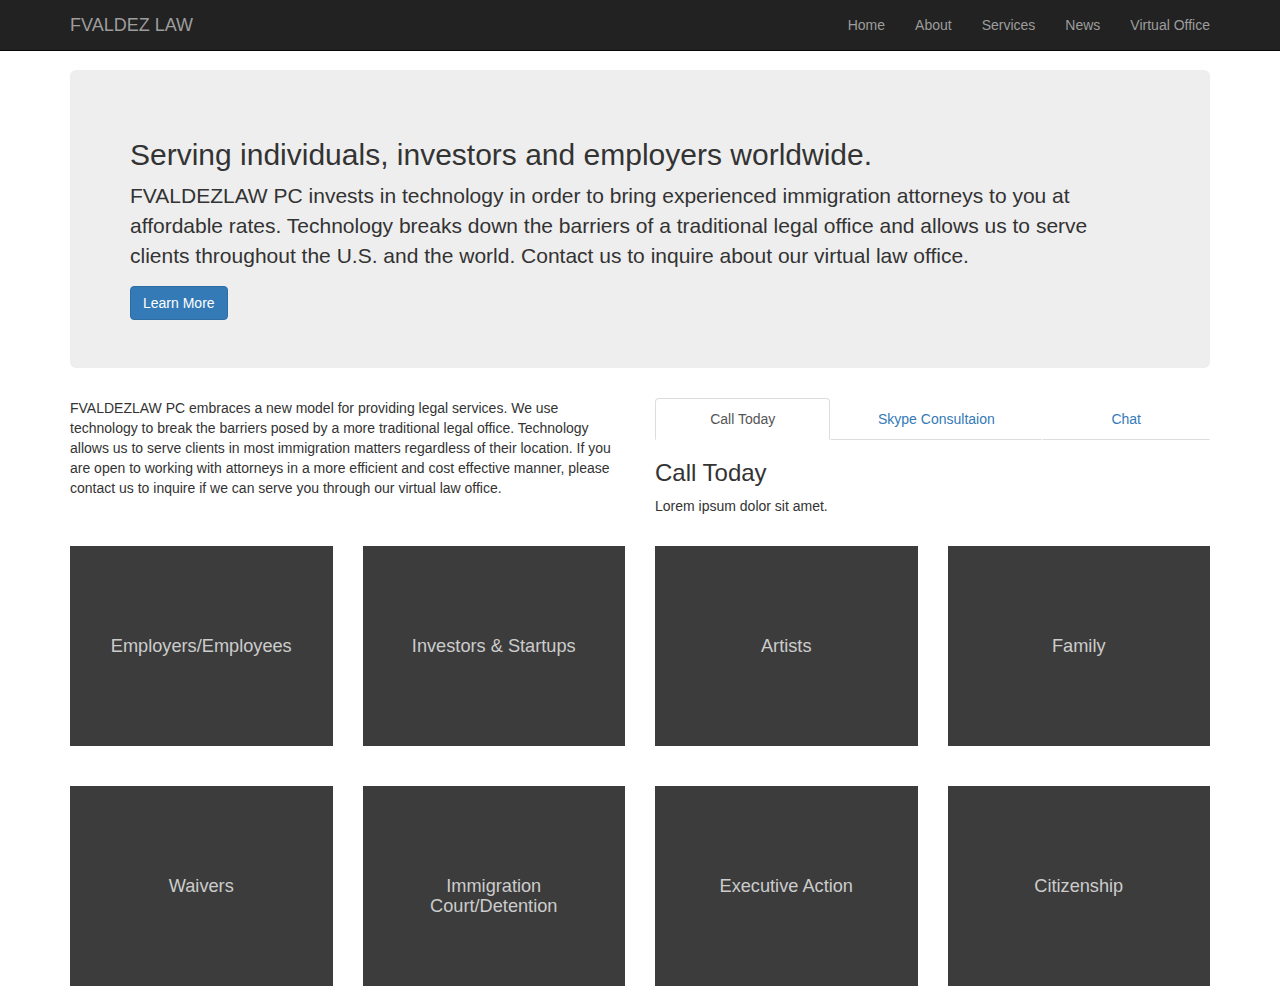
==== www/index.html @ d3033efa "Initial code commit" ====
<!DOCTYPE html><html lang="en"><head><title>Fvaldez</title><link rel="stylesheet" href="main.css"></head><body><nav role="navigation" class="navbar navbar-inverse navbar-fixed-top"><div class="container"><div class="navbar-header"><button type="button" data-toggle="collapse" data-target="#bs-example-navbar-collapse-1" class="navbar-toggle"><span class="sr-only">Toggle navigation</span><span class="icon-bar"></span><span class="icon-bar"></span><span class="icon-bar"></span></button><a href="#" class="navbar-brand">FVALDEZ LAW</a></div><div id="bs-example-navbar-collapse-1" class="collapse navbar-collapse"><ul class="nav navbar-nav navbar-right"><li><a href="#">Home</a></li><li><a href="#">About</a></li><li><a href="#">Services</a></li><li><a href="#">News</a></li><li><a href="#">Virtual Office</a></li></ul></div></div></nav><div class="container"><div class="jumbotron"><h2>Serving individuals, investors and employers worldwide. </h2><p>FVALDEZLAW PC invests in technology in order to bring experienced immigration attorneys to you at affordable rates.  Technology breaks down the barriers of a traditional legal office and allows us to serve clients throughout the U.S. and the world.  Contact us to inquire about our virtual law office.</p><a href="#" role="button" class="btn btn-primary">Learn More</a></div><div class="row"><div class="col-lg-6 col-md-6"><p>FVALDEZLAW PC embraces a new model for providing legal services.  We use technology to break the barriers posed by a more traditional legal office.  Technology allows us to serve clients in most immigration matters regardless of their location.  If you are open to working with attorneys in a more efficient and cost effective manner, please contact us to inquire if we can serve you through our virtual law office.</p></div><div class="col-lg-6 col-md-6"><ul role="tablist" class="nav nav-tabs nav-justified"><li role="presentation" class="active"><a data-toggle="tab" href="#sec1" role="tab" aria-controls="#sec1">Call Today</a></li><li role="presentation"><a data-toggle="tab" href="#sec2" role="tab" aria-controls="#sec2">Skype Consultaion</a></li><li role="presentation"><a data-toggle="tab" href="#sec3" role="tab" aria-controls="#sec3">Chat</a></li></ul><div class="tab-content"><div id="sec1" role="tab-panel" class="tab-pane fade in active"><h3>Call Today</h3><p>Lorem ipsum dolor sit amet.</p></div><div id="sec2" role="tab-panel" class="tab-pane fade"><h3>Schedule a Skype Consultation</h3><p>Lorem ipsum dolor sit amet. Hey</p></div><div id="sec3" role="tab-panel" class="tab-pane fade"><h3>Chat With Us</h3><p>Lorem ipsum dolor sit amet. Hi</p></div></div></div></div><div class="row"><div class="col-md-3"><div class="service"><h3><a href="#">Employers/Employees</a></h3></div></div><div class="col-md-3"><div class="service"><h3><a href="#">Investors & Startups</a></h3></div></div><div class="col-md-3"><div class="service"><h3><a href="#">Artists</a></h3></div></div><div class="col-md-3"><div class="service"><h3><a href="#">Family</a></h3></div></div><div class="col-md-3"><div class="service"><h3><a href="#">Waivers</a></h3></div></div><div class="col-md-3"><div class="service"><h3><a href="#">Immigration Court/Detention</a></h3></div></div><div class="col-md-3"><div class="service"><h3><a href="#">Executive Action</a></h3></div></div><div class="col-md-3"><div class="service"><h3><a href="#">Citizenship</a></h3></div></div></div></div><script src="js/jquery-2.1.4.js"></script><script src="js/bootstrap.min.js"></script></body></html>
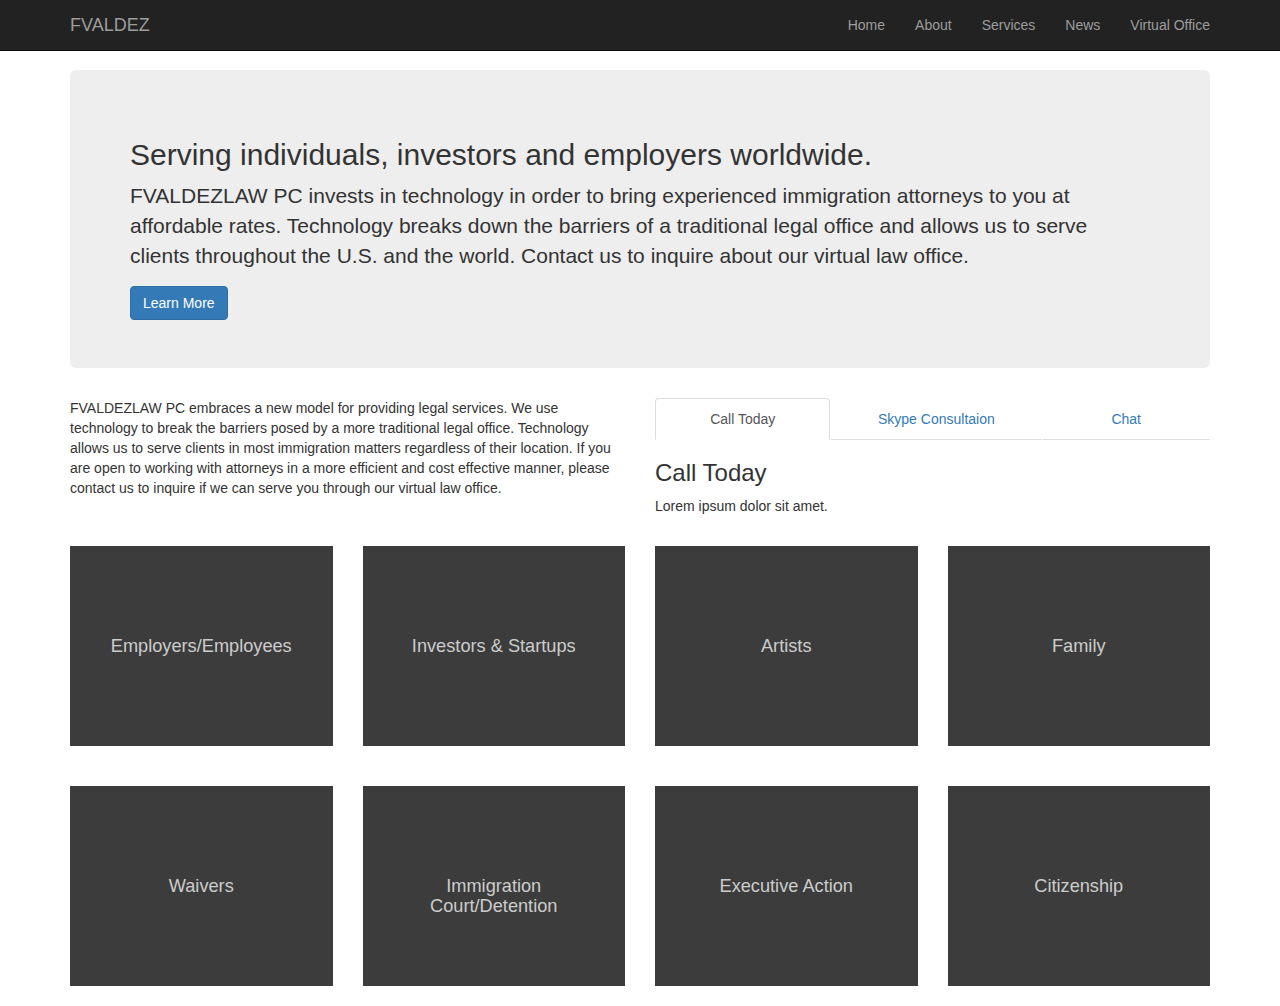
==== commit 7316fa62: "Recompile" ====
--- a/www/index.html
+++ b/www/index.html
@@ -1 +1 @@
-<!DOCTYPE html><html lang="en"><head><title>Fvaldez</title><link rel="stylesheet" href="main.css"></head><body><nav role="navigation" class="navbar navbar-inverse navbar-fixed-top"><div class="container"><div class="navbar-header"><button type="button" data-toggle="collapse" data-target="#bs-example-navbar-collapse-1" class="navbar-toggle"><span class="sr-only">Toggle navigation</span><span class="icon-bar"></span><span class="icon-bar"></span><span class="icon-bar"></span></button><a href="#" class="navbar-brand">FVALDEZ LAW</a></div><div id="bs-example-navbar-collapse-1" class="collapse navbar-collapse"><ul class="nav navbar-nav navbar-right"><li><a href="#">Home</a></li><li><a href="#">About</a></li><li><a href="#">Services</a></li><li><a href="#">News</a></li><li><a href="#">Virtual Office</a></li></ul></div></div></nav><div class="container"><div class="jumbotron"><h2>Serving individuals, investors and employers worldwide. </h2><p>FVALDEZLAW PC invests in technology in order to bring experienced immigration attorneys to you at affordable rates.  Technology breaks down the barriers of a traditional legal office and allows us to serve clients throughout the U.S. and the world.  Contact us to inquire about our virtual law office.</p><a href="#" role="button" class="btn btn-primary">Learn More</a></div><div class="row"><div class="col-lg-6 col-md-6"><p>FVALDEZLAW PC embraces a new model for providing legal services.  We use technology to break the barriers posed by a more traditional legal office.  Technology allows us to serve clients in most immigration matters regardless of their location.  If you are open to working with attorneys in a more efficient and cost effective manner, please contact us to inquire if we can serve you through our virtual law office.</p></div><div class="col-lg-6 col-md-6"><ul role="tablist" class="nav nav-tabs nav-justified"><li role="presentation" class="active"><a data-toggle="tab" href="#sec1" role="tab" aria-controls="#sec1">Call Today</a></li><li role="presentation"><a data-toggle="tab" href="#sec2" role="tab" aria-controls="#sec2">Skype Consultaion</a></li><li role="presentation"><a data-toggle="tab" href="#sec3" role="tab" aria-controls="#sec3">Chat</a></li></ul><div class="tab-content"><div id="sec1" role="tab-panel" class="tab-pane fade in active"><h3>Call Today</h3><p>Lorem ipsum dolor sit amet.</p></div><div id="sec2" role="tab-panel" class="tab-pane fade"><h3>Schedule a Skype Consultation</h3><p>Lorem ipsum dolor sit amet. Hey</p></div><div id="sec3" role="tab-panel" class="tab-pane fade"><h3>Chat With Us</h3><p>Lorem ipsum dolor sit amet. Hi</p></div></div></div></div><div class="row"><div class="col-md-3"><div class="service"><h3><a href="#">Employers/Employees</a></h3></div></div><div class="col-md-3"><div class="service"><h3><a href="#">Investors & Startups</a></h3></div></div><div class="col-md-3"><div class="service"><h3><a href="#">Artists</a></h3></div></div><div class="col-md-3"><div class="service"><h3><a href="#">Family</a></h3></div></div><div class="col-md-3"><div class="service"><h3><a href="#">Waivers</a></h3></div></div><div class="col-md-3"><div class="service"><h3><a href="#">Immigration Court/Detention</a></h3></div></div><div class="col-md-3"><div class="service"><h3><a href="#">Executive Action</a></h3></div></div><div class="col-md-3"><div class="service"><h3><a href="#">Citizenship</a></h3></div></div></div></div><script src="js/jquery-2.1.4.js"></script><script src="js/bootstrap.min.js"></script></body></html>+<!DOCTYPE html><html lang="en"><head><title>Fvaldez</title><link rel="stylesheet" href="main.css"></head><body><nav role="navigation" class="navbar navbar-inverse navbar-fixed-top"><div class="container"><div class="navbar-header"><button type="button" data-toggle="collapse" data-target="#bs-example-navbar-collapse-1" class="navbar-toggle"><span class="sr-only">Toggle navigation</span><span class="icon-bar"></span><span class="icon-bar"></span><span class="icon-bar"></span></button><a href="#" class="navbar-brand">FVALDEZ</a></div><div id="bs-example-navbar-collapse-1" class="collapse navbar-collapse"><ul class="nav navbar-nav navbar-right"><li><a href="#">Home</a></li><li><a href="#">About</a></li><li><a href="#">Services</a></li><li><a href="#">News</a></li><li><a href="#">Virtual Office</a></li></ul></div></div></nav><div class="container"><div class="jumbotron"><h2>Serving individuals, investors and employers worldwide. </h2><p>FVALDEZLAW PC invests in technology in order to bring experienced immigration attorneys to you at affordable rates.  Technology breaks down the barriers of a traditional legal office and allows us to serve clients throughout the U.S. and the world.  Contact us to inquire about our virtual law office.</p><a href="#" role="button" class="btn btn-primary">Learn More</a></div><div class="row"><div class="col-lg-6 col-md-6"><p>FVALDEZLAW PC embraces a new model for providing legal services.  We use technology to break the barriers posed by a more traditional legal office.  Technology allows us to serve clients in most immigration matters regardless of their location.  If you are open to working with attorneys in a more efficient and cost effective manner, please contact us to inquire if we can serve you through our virtual law office.</p></div><div class="col-lg-6 col-md-6"><ul role="tablist" class="nav nav-tabs nav-justified"><li role="presentation" class="active"><a data-toggle="tab" href="#sec1" role="tab" aria-controls="#sec1">Call Today</a></li><li role="presentation"><a data-toggle="tab" href="#sec2" role="tab" aria-controls="#sec2">Skype Consultaion</a></li><li role="presentation"><a data-toggle="tab" href="#sec3" role="tab" aria-controls="#sec3">Chat</a></li></ul><div class="tab-content"><div id="sec1" role="tab-panel" class="tab-pane fade in active"><h3>Call Today</h3><p>Lorem ipsum dolor sit amet.</p></div><div id="sec2" role="tab-panel" class="tab-pane fade"><h3>Schedule a Skype Consultation</h3><p>Lorem ipsum dolor sit amet. Hey</p></div><div id="sec3" role="tab-panel" class="tab-pane fade"><h3>Chat With Us</h3><p>Lorem ipsum dolor sit amet. Hi</p></div></div></div></div><div class="row"><div class="col-md-3"><div class="service"><h3><a href="#">Employers/Employees</a></h3></div></div><div class="col-md-3"><div class="service"><h3><a href="#">Investors & Startups</a></h3></div></div><div class="col-md-3"><div class="service"><h3><a href="#">Artists</a></h3></div></div><div class="col-md-3"><div class="service"><h3><a href="#">Family</a></h3></div></div><div class="col-md-3"><div class="service"><h3><a href="#">Waivers</a></h3></div></div><div class="col-md-3"><div class="service"><h3><a href="#">Immigration Court/Detention</a></h3></div></div><div class="col-md-3"><div class="service"><h3><a href="#">Executive Action</a></h3></div></div><div class="col-md-3"><div class="service"><h3><a href="#">Citizenship</a></h3></div></div></div></div><script src="js/jquery-2.1.4.js"></script><script src="js/bootstrap.min.js"></script></body></html>